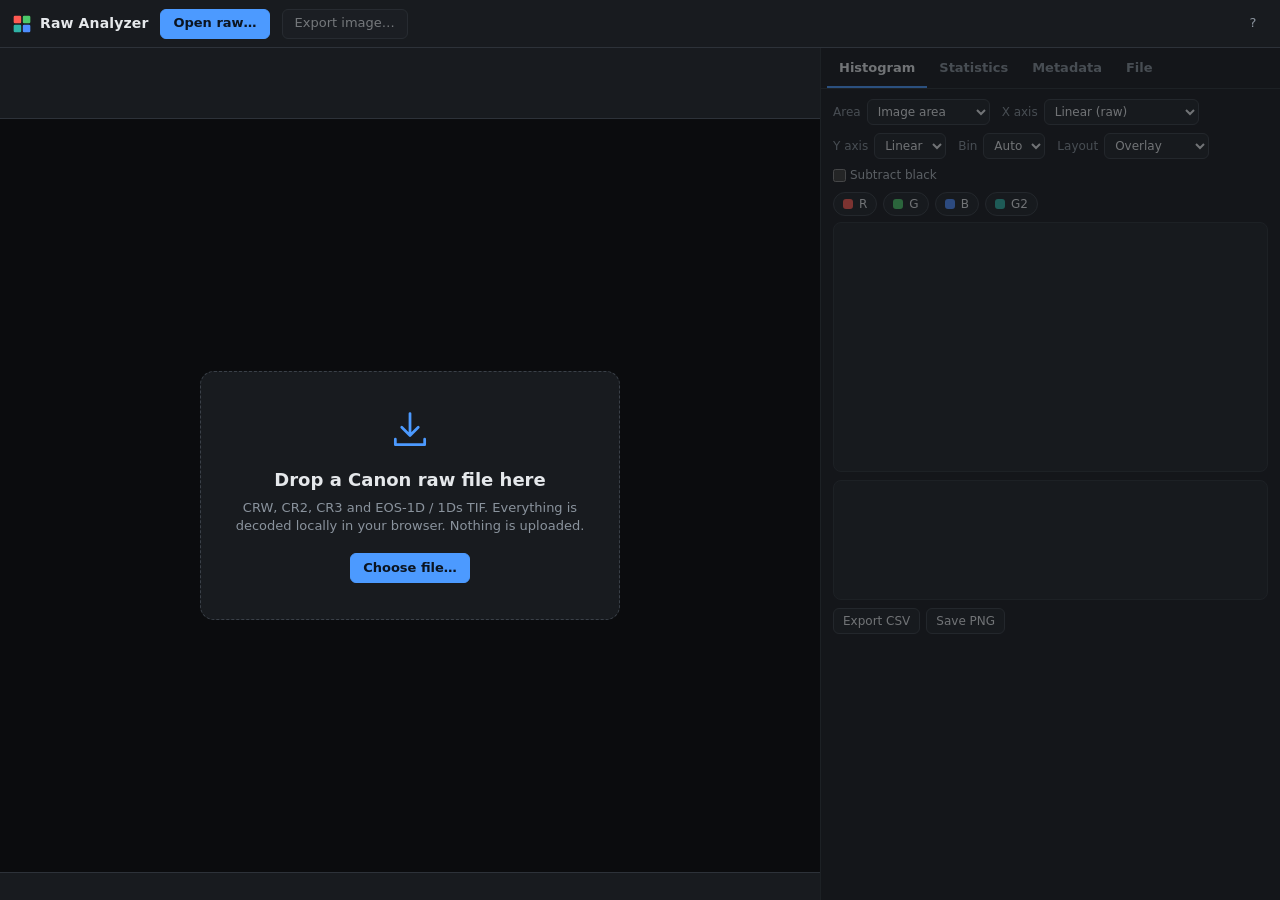
==== index.html @ d91c934d "Add hot, stuck and dead pixel detection A pixel is flagged when its 8 nearest same-colour neighbours" ====
<!doctype html>
<html lang="en">
<head>
  <meta charset="utf-8">
  <meta name="viewport" content="width=device-width, initial-scale=1">
  <title>Raw Analyzer</title>
  <meta name="description" content="Inspect Canon raw files: per-channel raw histograms, statistics, clipping and metadata. Runs locally in the browser.">
  <link rel="stylesheet" href="css/app.css">
</head>
<body>
  <header class="topbar">
    <div class="brand">
      <svg viewBox="0 0 24 24" aria-hidden="true"><rect x="2" y="2" width="9" height="9" rx="1.5" fill="#ff5a52"/><rect x="13" y="2" width="9" height="9" rx="1.5" fill="#4cc96a"/><rect x="2" y="13" width="9" height="9" rx="1.5" fill="#2fb3a6"/><rect x="13" y="13" width="9" height="9" rx="1.5" fill="#4d8dff"/></svg>
      <span>Raw Analyzer</span>
    </div>
    <button id="btnOpen" class="btn primary" title="Open a raw file (Ctrl+O)">Open raw&hellip;</button>
    <input id="fileInput" type="file" accept=".crw,.cr2,.cr3,.tif,.tiff,.CRW,.CR2,.CR3,.TIF" hidden>
    <button id="btnExport" class="btn" title="Save a developed image: JPEG, PNG or 16-bit TIFF (Ctrl+E)" disabled>Export image&hellip;</button>
    <div id="fileTitle" class="file-title"></div>
    <div class="spacer"></div>
    <div id="progress" class="progress" hidden><div class="bar"></div><span class="label"></span></div>
    <button id="btnHelp" class="btn ghost" title="Keyboard and mouse help">?</button>
  </header>

  <main id="app" class="app empty">
    <!-- ======================== viewer ======================== -->
    <section class="viewer-col">
      <div class="toolbar" id="viewerToolbar">
        <div class="group" role="group" aria-label="Tool">
          <button class="tool active" data-tool="pan" title="Pan and zoom (drag, wheel)">Pan</button>
          <button class="tool" data-tool="select" title="Select an area for the histogram (or Shift+drag)">Select</button>
          <button class="tool" data-tool="wb" title="Click a neutral area to set white balance">WB pick</button>
        </div>
        <label class="ctl">View
          <select id="viewMode">
            <option value="rgb">RGB render</option>
            <option value="cfa">Raw CFA mosaic</option>
            <option value="R">Channel R</option>
            <option value="G">Channel G</option>
            <option value="B">Channel B</option>
            <option value="G2">Channel G2</option>
          </select>
        </label>
        <label class="ctl" title="Demosaicing used for the RGB view from 100% zoom, for the visible area only. Below 100% the quick view renders each 2x2 CFA block as one pixel, which already shows all the detail the screen can.">Detail &ge;100%
          <select id="demosaic">
            <option value="ahd" selected>AHD</option>
            <option value="ppg">PPG</option>
            <option value="bilinear">Bilinear</option>
            <option value="quick">Off (2&times;2 blocks)</option>
          </select>
        </label>
        <label class="ctl">WB
          <select id="wbMode">
            <option value="asshot">As shot</option>
            <option value="auto">Auto (gray world)</option>
            <option value="none">None (UniWB)</option>
            <option value="custom" disabled>Picked</option>
          </select>
        </label>
        <label class="ctl" title="Preview exposure only, the analysis always uses raw values">Exp
          <input id="exposure" type="range" min="-4" max="6" step="0.1" value="0">
          <output id="exposureOut">0.0</output>
        </label>
        <button id="btnAutoExp" class="btn small" title="Auto exposure for the preview">Auto</button>
        <div class="group toggles">
          <label class="chk" title="Mark pixels where any channel reaches the saturation level"><input type="checkbox" id="showClip" checked> Clipped</label>
          <label class="chk" title="Mark dark areas where the weakest colour channel is within the chosen number of read-noise sigmas of black (that channel decides how much colour noise a shadow lift brings out)"><input type="checkbox" id="showUnder"> Shadows</label>
          <select id="underK" class="mini" title="Shadow overlay threshold">
            <option value="1">&lt; 1&sigma; (noise floor)</option>
            <option value="2">&lt; 2&sigma;</option>
            <option value="4">&lt; 4&sigma;</option>
            <option value="10">&lt; 10&sigma;</option>
            <option value="0">&le; black</option>
          </select>
          <label class="chk" title="Show the masked (optical black) border of the sensor"><input type="checkbox" id="showMasked"> Masked area</label>
        </div>
        <div class="spacer"></div>
        <div class="group">
          <button class="btn small" id="zoomOut" title="Zoom out (-)">&minus;</button>
          <button class="btn small" id="zoomLabel" title="Toggle fit / 100% (0)">Fit</button>
          <button class="btn small" id="zoomIn" title="Zoom in (+)">+</button>
        </div>
      </div>
      <div class="viewport" id="viewport">
        <canvas id="view"></canvas>
        <div class="drop-hint" id="dropHint">
          <div class="drop-card">
            <svg viewBox="0 0 48 48" aria-hidden="true"><path d="M24 6v24m0 0-9-9m9 9 9-9M8 34v6h32v-6" fill="none" stroke="currentColor" stroke-width="3" stroke-linecap="round" stroke-linejoin="round"/></svg>
            <h2>Drop a Canon raw file here</h2>
            <p>CRW, CR2, CR3 and EOS-1D / 1Ds TIF. Everything is decoded locally in your browser. Nothing is uploaded.</p>
            <button class="btn primary" id="btnOpen2">Choose file&hellip;</button>
          </div>
        </div>
        <div class="error-box" id="errorBox" hidden></div>
      </div>
      <div class="statusbar" id="statusbar">
        <span id="stPos">&nbsp;</span>
        <span id="stVals"></span>
        <span class="spacer"></span>
        <span id="stDemosaic" class="muted"></span>
        <span id="stSel"></span>
      </div>
    </section>

    <!-- ======================== side panel ======================== -->
    <aside class="side">
      <nav class="tabs" role="tablist">
        <button class="tab active" data-tab="hist" role="tab">Histogram</button>
        <button class="tab" data-tab="stats" role="tab">Statistics</button>
        <button class="tab" data-tab="meta" role="tab">Metadata</button>
        <button class="tab" data-tab="info" role="tab">File</button>
      </nav>

      <div class="tabpane active" id="tab-hist">
        <div class="controls">
          <label class="ctl">Area
            <select id="histArea">
              <option value="active">Image area</option>
              <option value="full">Full sensor</option>
              <option value="masked">Masked border</option>
              <option value="selection" disabled>Selection</option>
            </select>
          </label>
          <label class="ctl">X axis
            <select id="histX">
              <option value="linear">Linear (raw)</option>
              <option value="ev">EV below saturation</option>
            </select>
          </label>
          <label class="ctl">Y axis
            <select id="histY">
              <option value="linear">Linear</option>
              <option value="log">Log</option>
            </select>
          </label>
          <label class="ctl">Bin
            <select id="histBin">
              <option value="auto">Auto</option>
              <option value="1">1</option>
              <option value="2">2</option>
              <option value="4">4</option>
              <option value="8">8</option>
              <option value="16">16</option>
              <option value="32">32</option>
            </select>
          </label>
          <label class="ctl">Layout
            <select id="histLayout">
              <option value="overlay">Overlay</option>
              <option value="stacked">Per channel</option>
            </select>
          </label>
          <label class="chk"><input type="checkbox" id="histSubBlack"> Subtract black</label>
        </div>
        <div class="legend" id="histLegend"></div>
        <div class="chart-wrap" id="chartWrap">
          <canvas id="histCanvas"></canvas>
          <div class="tooltip" id="histTip" hidden></div>
        </div>
        <div class="chart-wrap small" id="chartWrapAll">
          <canvas id="histCanvasAll"></canvas>
        </div>
        <div class="chart-actions">
          <button class="btn small" id="btnHistCsv">Export CSV</button>
          <button class="btn small" id="btnHistPng">Save PNG</button>
          <span class="muted" id="histNote"></span>
        </div>
        <div class="table-wrap">
          <table class="data" id="quickStats"></table>
        </div>
      </div>

      <div class="tabpane" id="tab-stats">
        <h3>Channel statistics <span class="muted" id="statsArea"></span></h3>
        <div class="table-wrap"><table class="data" id="fullStats"></table></div>
        <h3>Exposure</h3>
        <div id="exposureNotes" class="notes"></div>
        <h3>Shadows and noise floor <span class="muted" id="noiseSource"></span></h3>
        <div class="table-wrap"><table class="data" id="shadowStats"></table></div>
        <div id="shadowNotes" class="notes"></div>
        <h3>Pattern noise <span class="muted">(banding, from the masked border)</span></h3>
        <div class="table-wrap"><table class="data" id="patternStats"></table></div>
        <div id="patternNotes" class="notes"></div>
        <h3>Hot, stuck and dead pixels <span class="muted" id="defectSource"></span></h3>
        <div class="table-wrap"><table class="data" id="defectStats"></table></div>
        <div class="row-actions">
          <label class="chk"><input type="checkbox" id="showDefects"> Mark on the image</label>
          <button class="btn small" id="btnDefectsCsv">Export CSV</button>
        </div>
        <div class="table-wrap"><table class="data click" id="defectList"></table></div>
        <div id="defectNotes" class="notes"></div>
        <h3>Sensor estimate <span class="muted">(photon transfer, from this image)</span></h3>
        <div class="kv" id="ptcKv"><div class="muted">Computing&hellip;</div></div>
        <div class="chart-wrap ptc" id="ptcWrap">
          <canvas id="ptcCanvas"></canvas>
          <div class="tooltip" id="ptcTip" hidden></div>
        </div>
        <div class="table-wrap"><table class="data" id="pushTable"></table></div>
        <div id="ptcNotes" class="notes"></div>
        <h3>Levels <span class="muted">(used for EV scale, clipping and preview)</span></h3>
        <table class="data levels" id="levelsTable"></table>
        <div class="row-actions">
          <button class="btn small" id="btnLevelsReset">Reset to file values</button>
          <button class="btn small" id="btnBlackFromMasked">Black from masked area</button>
          <button class="btn small" id="btnWhiteFromMax">White from data max</button>
        </div>
        <h3>Optical black (masked pixels)</h3>
        <div class="table-wrap"><table class="data" id="maskedStats"></table></div>
        <button class="btn small" id="btnStatsCsv">Export statistics CSV</button>
      </div>

      <div class="tabpane" id="tab-meta">
        <div class="kv" id="summary"></div>
        <input type="search" id="metaFilter" placeholder="Filter tags&hellip;" class="search">
        <div id="metaGroups"></div>
      </div>

      <div class="tabpane" id="tab-info">
        <div class="kv" id="rawInfo"></div>
        <h3>Embedded images</h3>
        <div class="thumbs" id="thumbs"></div>
      </div>
    </aside>
  </main>

  <div class="overlay" id="dropOverlay" hidden><div>Drop to open</div></div>

  <dialog id="exportDialog" class="export">
    <form method="dialog" id="exportForm">
      <h2>Export image</h2>
      <div class="form-grid">
        <label for="exFormat">Format</label>
        <select id="exFormat">
          <option value="jpeg">JPEG (8 bit)</option>
          <option value="png8">PNG 8 bit</option>
          <option value="png16">PNG 16 bit</option>
          <option value="tiff16" selected>TIFF 16 bit (deflate)</option>
        </select>
        <label for="exQuality" id="exQualityLabel">Quality</label>
        <span class="inline" id="exQualityRow"><input type="range" id="exQuality" min="50" max="100" value="92"><output id="exQualityOut">92</output></span>
        <label for="exSpace">Colour space</label>
        <select id="exSpace">
          <option value="srgb">sRGB</option>
          <option value="adobe">Adobe RGB (1998)</option>
        </select>
        <label for="exAlgo">Demosaic</label>
        <select id="exAlgo">
          <option value="ahd">AHD</option>
          <option value="ppg">PPG</option>
          <option value="bilinear">Bilinear</option>
        </select>
        <label for="exArea">Area</label>
        <select id="exArea">
          <option value="active">Image area</option>
          <option value="selection" disabled>Selection</option>
        </select>
        <span></span>
        <label class="chk" id="exRotateRow"><input type="checkbox" id="exRotate" checked> Rotate as shot</label>
      </div>
      <p class="muted" id="exNote"></p>
      <div class="progress wide" id="exProgress" hidden><div class="bar"></div><span class="label"></span></div>
      <div class="row-actions end">
        <button type="button" class="btn" id="exCancel">Cancel</button>
        <button type="button" class="btn primary" id="exGo">Export</button>
      </div>
    </form>
  </dialog>

  <dialog id="helpDialog">
    <h2>Raw Analyzer</h2>
    <ul>
      <li><b>Open</b>: button, Ctrl+O, or drag a file onto the window.</li>
      <li><b>Zoom</b>: mouse wheel at the cursor, + / - keys, 0 toggles fit and 100%, double click fits.</li>
      <li><b>Pan</b>: drag with the Pan tool, or hold Space and drag with any tool.</li>
      <li><b>Select</b>: drag with the Select tool, or Shift+drag. The histogram switches to the selection. Esc clears it.</li>
      <li><b>WB pick</b>: click a neutral (grey or white) area to set the preview white balance.</li>
      <li><b>Clipped</b> marks 2x2 blocks where any channel reaches saturation (magenta). <b>Shadows</b> marks blocks whose
        weakest colour channel is below the chosen number of read-noise sigmas (blue). Red and blue usually sit
        a stop or more below green, so they reach the noise floor first. Read noise comes from the masked sensor border,
        or is estimated from the darkest image areas.</li>
      <li>All statistics are computed on the undemosaiced raw values. The quick preview shows each 2x2 CFA block as
        one pixel. From 100% zoom the visible area is demosaiced with the algorithm chosen under <b>Detail &ge;100%</b>
        (AHD by default; PPG and bilinear are faster), computed on several CPU threads.</li>
      <li><b>Export image</b> saves the image with the current white balance and exposure as JPEG, PNG or 16-bit
        TIFF, in sRGB or Adobe RGB with an embedded ICC profile.</li>
      <li>Supported: Canon CRW (CIFF), CR2, CR3 (lossless and C-RAW), EOS-1D / 1Ds TIF.</li>
    </ul>
    <p class="muted">Decoders ported from dcraw and LibRaw (LGPL 2.1 / CDDL 1.0).</p>
    <form method="dialog"><button class="btn primary">Close</button></form>
  </dialog>

  <script src="js/raw/core.js"></script>
  <script src="js/raw/ljpeg.js"></script>
  <script src="js/raw/crw.js"></script>
  <script src="js/raw/crx.js"></script>
  <script src="js/raw/cr3.js"></script>
  <script src="js/raw/meta.js"></script>
  <script src="js/raw/canon-color.js"></script>
  <script src="js/raw/canon-lenses.js"></script>
  <script src="js/raw/canon-geometry.js"></script>
  <script src="js/raw/decode.js"></script>
  <script src="js/raw/demosaic.js"></script>
  <script src="js/app/decoder-host.js"></script>
  <script src="js/app/demosaic-host.js"></script>
  <script src="js/app/export.js"></script>
  <script src="js/app/analysis.js"></script>
  <script src="js/app/histogram.js"></script>
  <script src="js/app/viewer.js"></script>
  <script src="js/app/main.js"></script>
</body>
</html>
---- css/app.css ----
:root {
  --bg: #111316;
  --panel: #181b1f;
  --panel-2: #1f2328;
  --panel-3: #262b31;
  --border: #2d3239;
  --border-strong: #3a4048;
  --text: #e5e8eb;
  --text-2: #b4bbc3;
  --muted: #8a939d;
  --faint: #5f6770;
  --accent: #4c9aff;
  --accent-ink: #0b1420;
  --danger: #ff6b6b;
  --warn: #f2b84b;
  --ch-r: #ff5a52;
  --ch-g: #4cc96a;
  --ch-b: #4d8dff;
  --ch-g2: #2fb3a6;
  --ch-all: #c4cad2;
  --clip: #ff2bd6;
  --under: #2b6bff;
  --chart-grid: #2a2f36;
  --chart-axis: #4a515a;
  --mono: ui-monospace, "Cascadia Mono", "SFMono-Regular", Consolas, monospace;
  --sans: system-ui, -apple-system, "Segoe UI", Roboto, sans-serif;
  color-scheme: dark;
}

* { box-sizing: border-box; }
[hidden] { display: none !important; }
html, body { height: 100%; margin: 0; }
body {
  background: var(--bg);
  color: var(--text);
  font: 13px/1.4 var(--sans);
  overflow: hidden;
}
button, select, input { font: inherit; color: inherit; }
h2, h3 { margin: 0; font-weight: 600; }
h3 { font-size: 12px; text-transform: uppercase; letter-spacing: .06em; color: var(--text-2); margin: 18px 0 8px; }
h3 .muted { text-transform: none; letter-spacing: 0; font-weight: 400; }
.muted { color: var(--muted); }
.spacer { flex: 1; }

/* ---------------------------------------------------------- top bar */
.topbar {
  height: 48px;
  display: flex; align-items: center; gap: 12px;
  padding: 0 12px;
  background: var(--panel);
  border-bottom: 1px solid var(--border);
}
.brand { display: flex; align-items: center; gap: 8px; font-weight: 650; font-size: 14px; letter-spacing: .01em; }
.brand svg { width: 20px; height: 20px; }
.file-title { display: flex; align-items: center; gap: 8px; min-width: 0; color: var(--text-2); }
.file-title .name { color: var(--text); font-weight: 600; white-space: nowrap; overflow: hidden; text-overflow: ellipsis; max-width: 32vw; }
.badge {
  font-size: 11px; padding: 1px 7px; border-radius: 10px;
  background: var(--panel-3); color: var(--text-2); border: 1px solid var(--border-strong); white-space: nowrap;
}
.badge.fmt { color: var(--accent); border-color: #2c4a72; background: #142236; }

.btn {
  height: 30px; padding: 0 12px; border-radius: 6px;
  border: 1px solid var(--border-strong); background: var(--panel-2);
  cursor: pointer; white-space: nowrap;
}
.btn:hover { background: var(--panel-3); }
.btn:disabled { opacity: .45; cursor: default; }
.btn:disabled:hover { background: var(--panel-2); }
.btn:focus-visible, .tool:focus-visible, select:focus-visible, input:focus-visible { outline: 2px solid var(--accent); outline-offset: 1px; }
.btn.primary { background: var(--accent); border-color: var(--accent); color: var(--accent-ink); font-weight: 600; }
.btn.primary:hover { filter: brightness(1.08); }
.btn.ghost { background: transparent; border-color: transparent; color: var(--muted); width: 30px; padding: 0; }
.btn.small { height: 26px; padding: 0 9px; font-size: 12px; }

.progress { display: flex; align-items: center; gap: 8px; color: var(--muted); font-size: 12px; }
.progress .bar { width: 160px; height: 6px; border-radius: 3px; background: var(--panel-3); overflow: hidden; position: relative; }
.progress .bar::after { content: ""; position: absolute; inset: 0; width: var(--p, 0%); background: var(--accent); transition: width .1s; }

/* ---------------------------------------------------------- layout */
.app {
  height: calc(100% - 48px);
  display: grid;
  grid-template-columns: minmax(0, 1fr) 460px;
}
.viewer-col { display: flex; flex-direction: column; min-width: 0; min-height: 0; }
.side { background: var(--panel); border-left: 1px solid var(--border); display: flex; flex-direction: column; min-height: 0; }

.toolbar {
  display: flex; align-items: center; flex-wrap: wrap; gap: 6px 12px;
  padding: 6px 10px; background: var(--panel); border-bottom: 1px solid var(--border);
}
.group { display: flex; align-items: center; gap: 4px; }
.tool {
  height: 26px; padding: 0 10px; border-radius: 6px; font-size: 12px;
  background: transparent; border: 1px solid var(--border-strong); cursor: pointer; color: var(--text-2);
}
.tool.active { background: var(--panel-3); color: var(--text); border-color: var(--accent); }
.ctl { display: flex; align-items: center; gap: 6px; color: var(--muted); font-size: 12px; }
.ctl select, .ctl input[type=number] {
  height: 26px; background: var(--panel-2); border: 1px solid var(--border-strong); border-radius: 6px;
  padding: 0 6px; color: var(--text); font-size: 12px;
}
.ctl input[type=range] { width: 110px; accent-color: var(--accent); }
.ctl output { font-family: var(--mono); color: var(--text-2); width: 34px; font-size: 12px; }
.chk { display: flex; align-items: center; gap: 4px; color: var(--text-2); font-size: 12px; cursor: pointer; user-select: none; }
.chk input { accent-color: var(--accent); margin: 0; }
.toggles { gap: 12px; }
select.mini { height: 24px; background: var(--panel-2); border: 1px solid var(--border-strong); border-radius: 6px; font-size: 11px; color: var(--text-2); padding: 0 4px; margin-left: -6px; }

.viewport { position: relative; flex: 1; min-height: 0; background: #0b0c0e; overflow: hidden; }
.viewport canvas { position: absolute; inset: 0; width: 100%; height: 100%; display: block; image-rendering: pixelated; }
.viewport.tool-pan canvas { cursor: grab; }
.viewport.dragging canvas { cursor: grabbing; }
.viewport.tool-select canvas { cursor: crosshair; }
.viewport.tool-wb canvas { cursor: copy; }

.statusbar {
  height: 28px; display: flex; align-items: center; gap: 16px; padding: 0 10px;
  background: var(--panel); border-top: 1px solid var(--border);
  font-family: var(--mono); font-size: 12px; color: var(--text-2); white-space: nowrap; overflow: hidden;
}
.statusbar .v-r { color: var(--ch-r); } .statusbar .v-g { color: var(--ch-g); }
.statusbar .v-b { color: var(--ch-b); } .statusbar .v-g2 { color: var(--ch-g2); }
.statusbar .clip { color: var(--clip); }

/* empty state */
.drop-hint { position: absolute; inset: 0; display: none; align-items: center; justify-content: center; padding: 24px; }
.app.empty .drop-hint { display: flex; }
.app.empty .toolbar > *:not(.spacer), .app.empty .statusbar > * { visibility: hidden; }
.app.empty .side { opacity: .45; pointer-events: none; }
.drop-card {
  max-width: 420px; text-align: center; padding: 36px 32px; border-radius: 14px;
  border: 1.5px dashed var(--border-strong); background: var(--panel);
}
.drop-card svg { width: 44px; height: 44px; color: var(--accent); }
.drop-card h2 { font-size: 18px; margin: 10px 0 6px; }
.drop-card p { color: var(--muted); margin: 0 0 18px; }
.error-box {
  position: absolute; left: 50%; top: 24px; transform: translateX(-50%); max-width: 80%;
  background: #2a1517; border: 1px solid #6b2b2f; color: #ffc9c9; padding: 10px 14px; border-radius: 8px;
}
.overlay {
  position: fixed; inset: 0; z-index: 50; display: flex; align-items: center; justify-content: center;
  background: rgba(10, 14, 20, .75); border: 3px dashed var(--accent); font-size: 22px; font-weight: 600;
}

/* ---------------------------------------------------------- side tabs */
.tabs { display: flex; border-bottom: 1px solid var(--border); padding: 0 6px; }
.tab {
  background: none; border: 0; border-bottom: 2px solid transparent; padding: 11px 12px 9px;
  color: var(--muted); cursor: pointer; font-weight: 550;
}
.tab:hover { color: var(--text-2); }
.tab.active { color: var(--text); border-bottom-color: var(--accent); }
.tabpane { display: none; overflow: auto; padding: 10px 12px 24px; flex: 1; min-height: 0; }
.tabpane.active { display: block; }
.controls { display: flex; flex-wrap: wrap; gap: 8px 12px; align-items: center; margin-bottom: 8px; }

.legend { display: flex; flex-wrap: wrap; gap: 6px; margin: 4px 0 6px; }
.legend button {
  display: flex; align-items: center; gap: 6px; height: 24px; padding: 0 9px; border-radius: 12px;
  border: 1px solid var(--border-strong); background: var(--panel-2); cursor: pointer; font-size: 12px; color: var(--text);
}
.legend button .sw { width: 10px; height: 10px; border-radius: 3px; }
.legend button.off { color: var(--faint); background: transparent; }
.legend button.off .sw { opacity: .25; }

.chart-wrap { position: relative; height: 250px; border: 1px solid var(--border); border-radius: 8px; background: var(--panel-2); }
.chart-wrap.stacked { height: 380px; }
.chart-wrap.small { height: 120px; margin-top: 8px; }
.chart-wrap.ptc { height: 210px; margin: 8px 0; }
table.data td.good { color: var(--ch-g); }
.chart-wrap canvas { width: 100%; height: 100%; display: block; }
.tooltip {
  position: absolute; pointer-events: none; z-index: 5; min-width: 150px;
  background: #0d0f12f0; border: 1px solid var(--border-strong); border-radius: 6px; padding: 7px 9px;
  font-size: 12px; box-shadow: 0 6px 18px rgba(0,0,0,.4);
}
.tooltip .t-head { color: var(--text-2); margin-bottom: 4px; font-family: var(--mono); }
.tooltip .t-row { display: flex; align-items: center; gap: 6px; font-family: var(--mono); }
.tooltip .t-row .sw { width: 8px; height: 8px; border-radius: 2px; }
.tooltip .t-row .v { margin-left: auto; padding-left: 12px; }
.chart-actions { display: flex; align-items: center; gap: 6px; margin: 8px 0 4px; }
.chart-actions .muted { font-size: 11px; margin-left: auto; text-align: right; }

/* tables */
.table-wrap { overflow-x: auto; margin-top: 6px; }
table.data { width: 100%; border-collapse: collapse; font-size: 12px; }
table.data th, table.data td { padding: 4px 5px; text-align: right; border-bottom: 1px solid var(--border); white-space: nowrap; }
table.data th { color: var(--muted); font-weight: 500; position: sticky; top: 0; background: var(--panel); }
table.data td { font-family: var(--mono); }
table.data th:first-child, table.data td:first-child { text-align: left; font-family: var(--sans); }
#fullStats th, #fullStats td { padding: 4px 3px; }
#fullStats td:first-child { padding-left: 0; }
table.data td.ch { font-weight: 600; }
table.data td.ch .sw { display: inline-block; width: 9px; height: 9px; border-radius: 2px; margin-right: 6px; vertical-align: -1px; }
table.data td.warn { color: var(--warn); }
table.data td.bad { color: var(--danger); }
table.data.click tbody tr { cursor: pointer; }
table.data.click tbody tr:hover td { background: var(--panel-3); }
table.levels input { width: 76px; height: 24px; text-align: right; background: var(--panel-2); border: 1px solid var(--border-strong); border-radius: 5px; color: var(--text); font-family: var(--mono); font-size: 12px; padding: 0 5px; }
.row-actions { display: flex; flex-wrap: wrap; gap: 6px; margin: 8px 0; }

.notes { font-size: 12px; color: var(--text-2); }
.notes p { margin: 4px 0; }
.notes b { color: var(--text); font-weight: 600; }

/* metadata */
.kv { display: grid; grid-template-columns: max-content 1fr; gap: 3px 14px; font-size: 12px; margin-bottom: 10px; }
.kv .k { color: var(--muted); }
.kv .v { color: var(--text); word-break: break-word; }
.search {
  width: 100%; height: 30px; background: var(--panel-2); border: 1px solid var(--border-strong); border-radius: 6px;
  padding: 0 10px; margin: 6px 0 8px;
}
details.group-meta { border: 1px solid var(--border); border-radius: 8px; margin-bottom: 8px; background: var(--panel-2); }
details.group-meta summary { cursor: pointer; padding: 7px 10px; font-weight: 600; font-size: 12px; list-style: none; display: flex; gap: 8px; }
details.group-meta summary::before { content: "\25B8"; color: var(--muted); transition: transform .15s; }
details.group-meta[open] summary::before { transform: rotate(90deg); }
details.group-meta summary .muted { font-weight: 400; }
details.group-meta table td, details.group-meta table th { text-align: left; }
details.group-meta table td { font-family: var(--mono); white-space: normal; word-break: break-word; }
details.group-meta table td:first-child { color: var(--faint); width: 54px; font-family: var(--mono); }
details.group-meta table td:nth-child(2) { color: var(--text-2); font-family: var(--sans); white-space: nowrap; }

.thumbs { display: grid; grid-template-columns: 1fr 1fr; gap: 10px; }
.thumb { border: 1px solid var(--border); border-radius: 8px; overflow: hidden; background: var(--panel-2); }
.thumb img, .thumb canvas { width: 100%; height: 110px; object-fit: contain; background: #0b0c0e; display: block; cursor: zoom-in; }
.thumb .cap { padding: 6px 8px; font-size: 11px; color: var(--text-2); display: flex; align-items: center; gap: 6px; }
.thumb .cap a { margin-left: auto; color: var(--accent); text-decoration: none; }

dialog {
  background: var(--panel); color: var(--text); border: 1px solid var(--border-strong); border-radius: 12px;
  max-width: 560px; padding: 20px 24px;
}
dialog::backdrop { background: rgba(0,0,0,.55); }
dialog ul { padding-left: 18px; color: var(--text-2); }
dialog li { margin: 5px 0; }
dialog.preview { max-width: 92vw; max-height: 92vh; padding: 8px; }
dialog.preview img { max-width: 88vw; max-height: 84vh; display: block; }
dialog.export { width: min(440px, 92vw); }
dialog.export h2 { margin: 0 0 14px; font-size: 16px; }
.form-grid { display: grid; grid-template-columns: max-content 1fr; gap: 8px 14px; align-items: center; font-size: 13px; }
.form-grid > label:not(.chk) { color: var(--muted); }
.form-grid select {
  height: 28px; background: var(--panel-2); border: 1px solid var(--border-strong); border-radius: 6px;
  padding: 0 6px; color: var(--text); font-size: 13px;
}
.form-grid .inline { display: flex; align-items: center; gap: 8px; }
.form-grid input[type=range] { flex: 1; accent-color: var(--accent); }
.form-grid output { font-family: var(--mono); color: var(--text-2); width: 30px; }
dialog.export .muted { font-size: 12px; line-height: 1.5; margin: 14px 0 0; }
.progress.wide { margin-top: 12px; }
.progress.wide .bar { flex: 1; }
.row-actions.end { justify-content: flex-end; margin: 16px 0 0; }

@media (max-width: 1100px) {
  body { overflow: auto; }
  .app { grid-template-columns: 1fr; height: auto; }
  .viewer-col { height: 70vh; }
  .side { border-left: 0; border-top: 1px solid var(--border); }
  .tabpane { overflow: visible; }
}
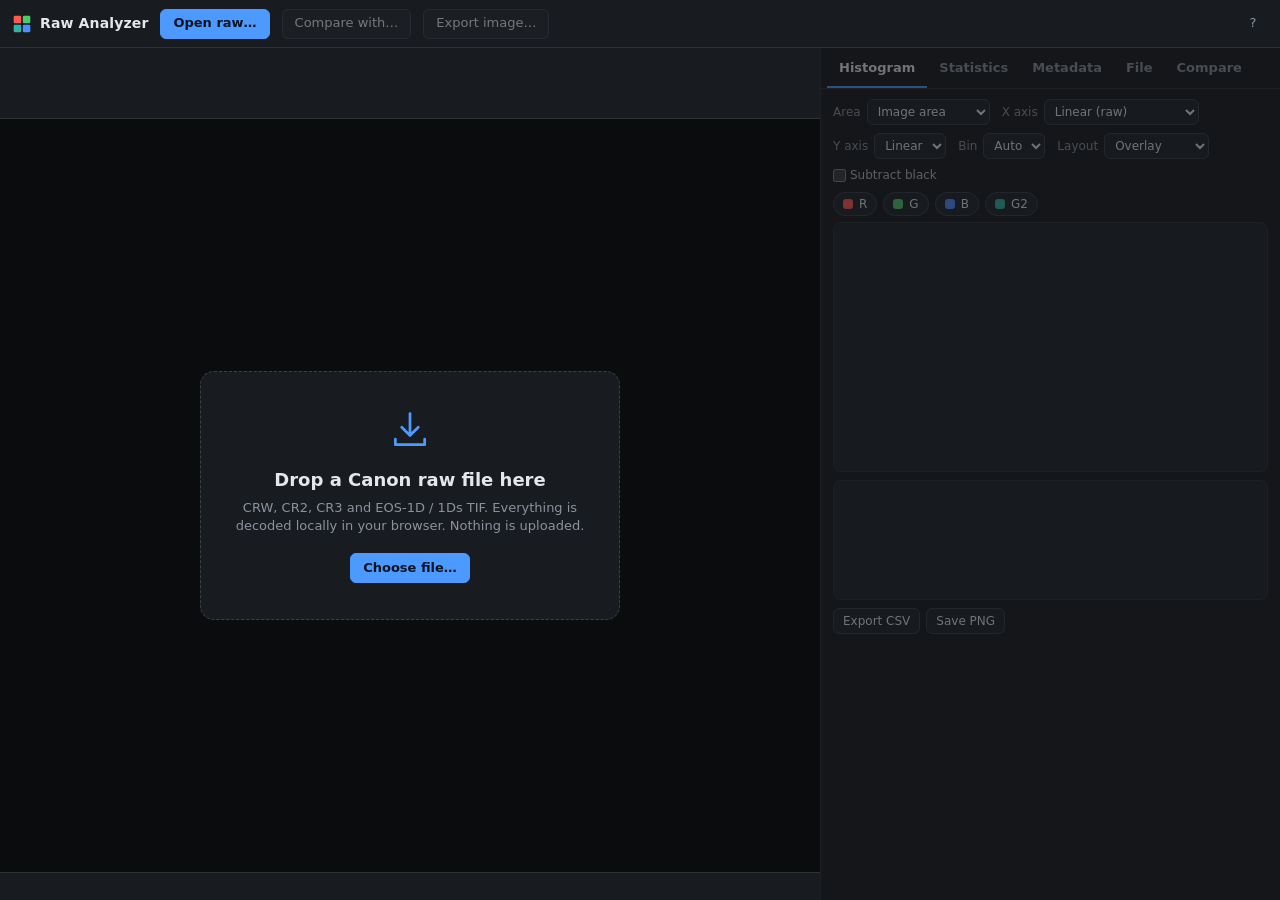
==== commit 708375de: "Add side-by-side comparison of two raw files "Compare with..." decodes a second file and the new Com" ====
--- a/index.html
+++ b/index.html
@@ -15,6 +15,8 @@
     </div>
     <button id="btnOpen" class="btn primary" title="Open a raw file (Ctrl+O)">Open raw&hellip;</button>
     <input id="fileInput" type="file" accept=".crw,.cr2,.cr3,.tif,.tiff,.CRW,.CR2,.CR3,.TIF" hidden>
+    <button id="btnCompare" class="btn" title="Open a second raw file to compare with this one" disabled>Compare with&hellip;</button>
+    <input id="fileInputB" type="file" accept=".crw,.cr2,.cr3,.tif,.tiff,.CRW,.CR2,.CR3,.TIF" hidden>
     <button id="btnExport" class="btn" title="Save a developed image: JPEG, PNG or 16-bit TIFF (Ctrl+E)" disabled>Export image&hellip;</button>
     <div id="fileTitle" class="file-title"></div>
     <div class="spacer"></div>
@@ -109,6 +111,7 @@
         <button class="tab" data-tab="stats" role="tab">Statistics</button>
         <button class="tab" data-tab="meta" role="tab">Metadata</button>
         <button class="tab" data-tab="info" role="tab">File</button>
+        <button class="tab" data-tab="compare" role="tab">Compare</button>
       </nav>
 
       <div class="tabpane active" id="tab-hist">
@@ -213,6 +216,15 @@
         <div class="kv" id="summary"></div>
         <input type="search" id="metaFilter" placeholder="Filter tags&hellip;" class="search">
         <div id="metaGroups"></div>
+      </div>
+
+      <div class="tabpane" id="tab-compare">
+        <div class="row-actions">
+          <button class="btn small" id="btnCmpSwap" title="Show B in the viewer and compare it with A" disabled>Swap A and B</button>
+          <button class="btn small" id="btnCmpClose" disabled>Close comparison</button>
+        </div>
+        <div class="chart-wrap cmp" id="cmpWrap" hidden><canvas id="cmpCanvas"></canvas></div>
+        <div id="cmpBody"></div>
       </div>
 
       <div class="tabpane" id="tab-info">
--- a/css/app.css
+++ b/css/app.css
@@ -200,6 +200,9 @@
 table.data td.warn { color: var(--warn); }
 table.data td.bad { color: var(--danger); }
 table.data.click tbody tr { cursor: pointer; }
+table.data.cmp td { white-space: normal; overflow-wrap: anywhere; }
+table.data.cmp tr.sec td { color: var(--muted); font-weight: 600; padding-top: 12px; text-align: left; }
+.chart-wrap.cmp { height: 170px; margin: 8px 0; }
 table.data.click tbody tr:hover td { background: var(--panel-3); }
 table.levels input { width: 76px; height: 24px; text-align: right; background: var(--panel-2); border: 1px solid var(--border-strong); border-radius: 5px; color: var(--text); font-family: var(--mono); font-size: 12px; padding: 0 5px; }
 .row-actions { display: flex; flex-wrap: wrap; gap: 6px; margin: 8px 0; }
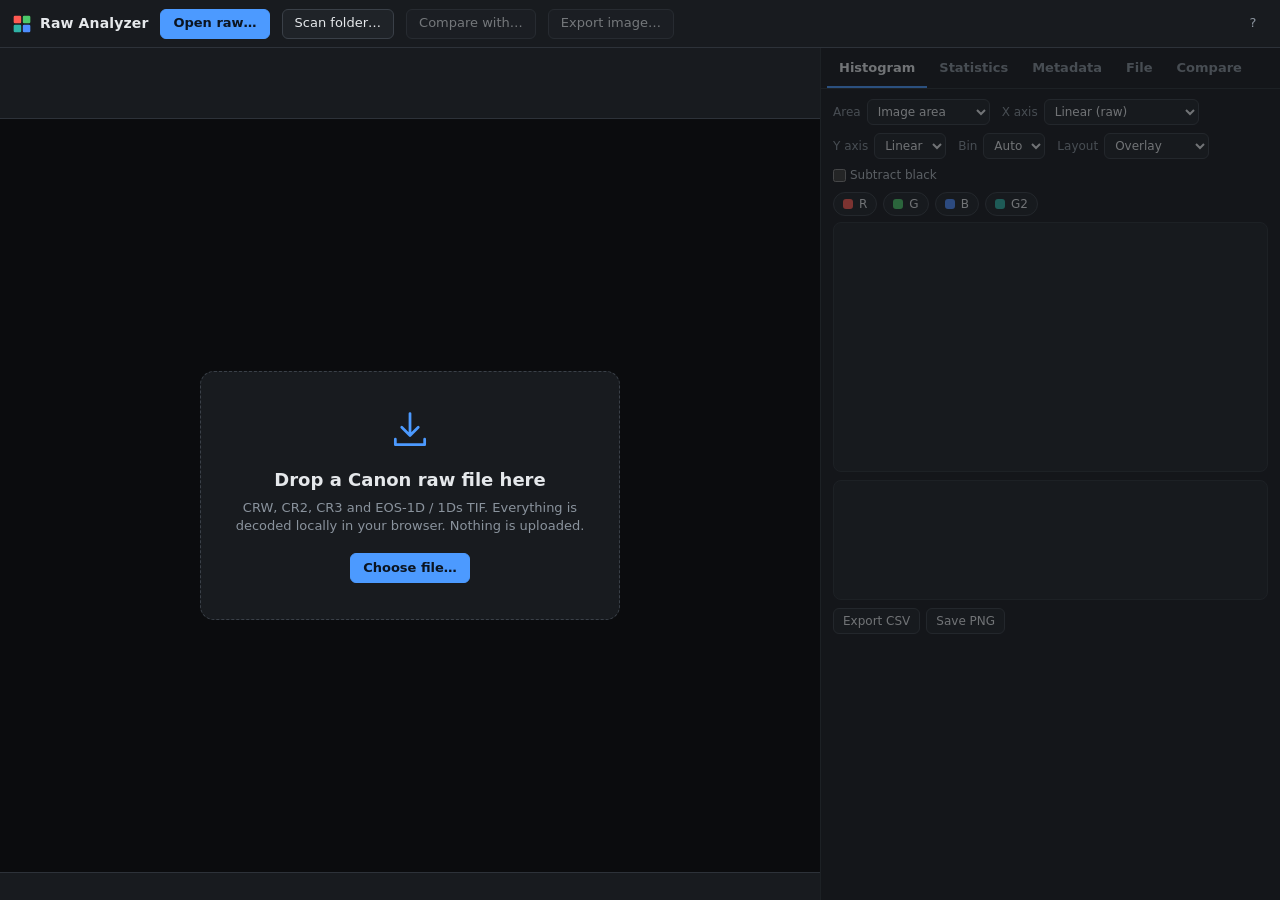
==== commit 0af12ac6: "Add folder scan "Scan folder..." picks a folder (input with webkitdirectory, which also works when t" ====
--- a/index.html
+++ b/index.html
@@ -15,6 +15,8 @@
     </div>
     <button id="btnOpen" class="btn primary" title="Open a raw file (Ctrl+O)">Open raw&hellip;</button>
     <input id="fileInput" type="file" accept=".crw,.cr2,.cr3,.tif,.tiff,.CRW,.CR2,.CR3,.TIF" hidden>
+    <button id="btnScan" class="btn" title="List every raw file in a folder: settings, lens, scene brightness, shutter count and exposure">Scan folder&hellip;</button>
+    <input id="folderInput" type="file" webkitdirectory multiple hidden>
     <button id="btnCompare" class="btn" title="Open a second raw file to compare with this one" disabled>Compare with&hellip;</button>
     <input id="fileInputB" type="file" accept=".crw,.cr2,.cr3,.tif,.tiff,.CRW,.CR2,.CR3,.TIF" hidden>
     <button id="btnExport" class="btn" title="Save a developed image: JPEG, PNG or 16-bit TIFF (Ctrl+E)" disabled>Export image&hellip;</button>
@@ -237,6 +239,20 @@
 
   <div class="overlay" id="dropOverlay" hidden><div>Drop to open</div></div>
 
+  <dialog id="scanDialog" class="scan">
+    <div class="scan-head">
+      <h2>Folder scan</h2>
+      <span class="muted" id="scanStatus"></span>
+      <span class="spacer"></span>
+      <input type="search" id="scanFilter" class="search" placeholder="Filter by file, camera, lens or date">
+      <button class="btn small" id="scanStop" hidden>Stop</button>
+      <button class="btn small" id="scanCsv">Export CSV</button>
+      <button class="btn small" id="scanClose">Close</button>
+    </div>
+    <p class="muted scan-note">Click a column to sort, a row to open the file. Exposure figures are for the image area, in EV below saturation.</p>
+    <div class="scan-table"><table class="data click" id="scanTable"></table></div>
+  </dialog>
+
   <dialog id="exportDialog" class="export">
     <form method="dialog" id="exportForm">
       <h2>Export image</h2>
@@ -315,6 +331,7 @@
   <script src="js/app/decoder-host.js"></script>
   <script src="js/app/demosaic-host.js"></script>
   <script src="js/app/export.js"></script>
+  <script src="js/app/scan.js"></script>
   <script src="js/app/analysis.js"></script>
   <script src="js/app/histogram.js"></script>
   <script src="js/app/viewer.js"></script>
--- a/css/app.css
+++ b/css/app.css
@@ -259,6 +259,18 @@
 .progress.wide { margin-top: 12px; }
 .progress.wide .bar { flex: 1; }
 .row-actions.end { justify-content: flex-end; margin: 16px 0 0; }
+dialog.scan { width: 96vw; max-width: 96vw; height: 90vh; padding: 14px 16px; }
+dialog.scan[open] { display: flex; flex-direction: column; }
+.scan-head { display: flex; align-items: center; gap: 10px; flex-wrap: wrap; }
+.scan-head h2 { margin: 0; font-size: 16px; }
+.scan-head .spacer { flex: 1; }
+.scan-head .search { width: 260px; margin: 0; }
+.scan-note { font-size: 12px; margin: 6px 0; }
+.scan-table { flex: 1; overflow: auto; border: 1px solid var(--border); border-radius: 8px; }
+.scan-table th { cursor: pointer; user-select: none; }
+.scan-table td:nth-child(-n+4) { text-align: left; font-family: var(--sans); }
+.scan-table th:nth-child(-n+4) { text-align: left; }
+.scan-table td:nth-child(4) { max-width: 240px; overflow: hidden; text-overflow: ellipsis; }
 
 @media (max-width: 1100px) {
   body { overflow: auto; }
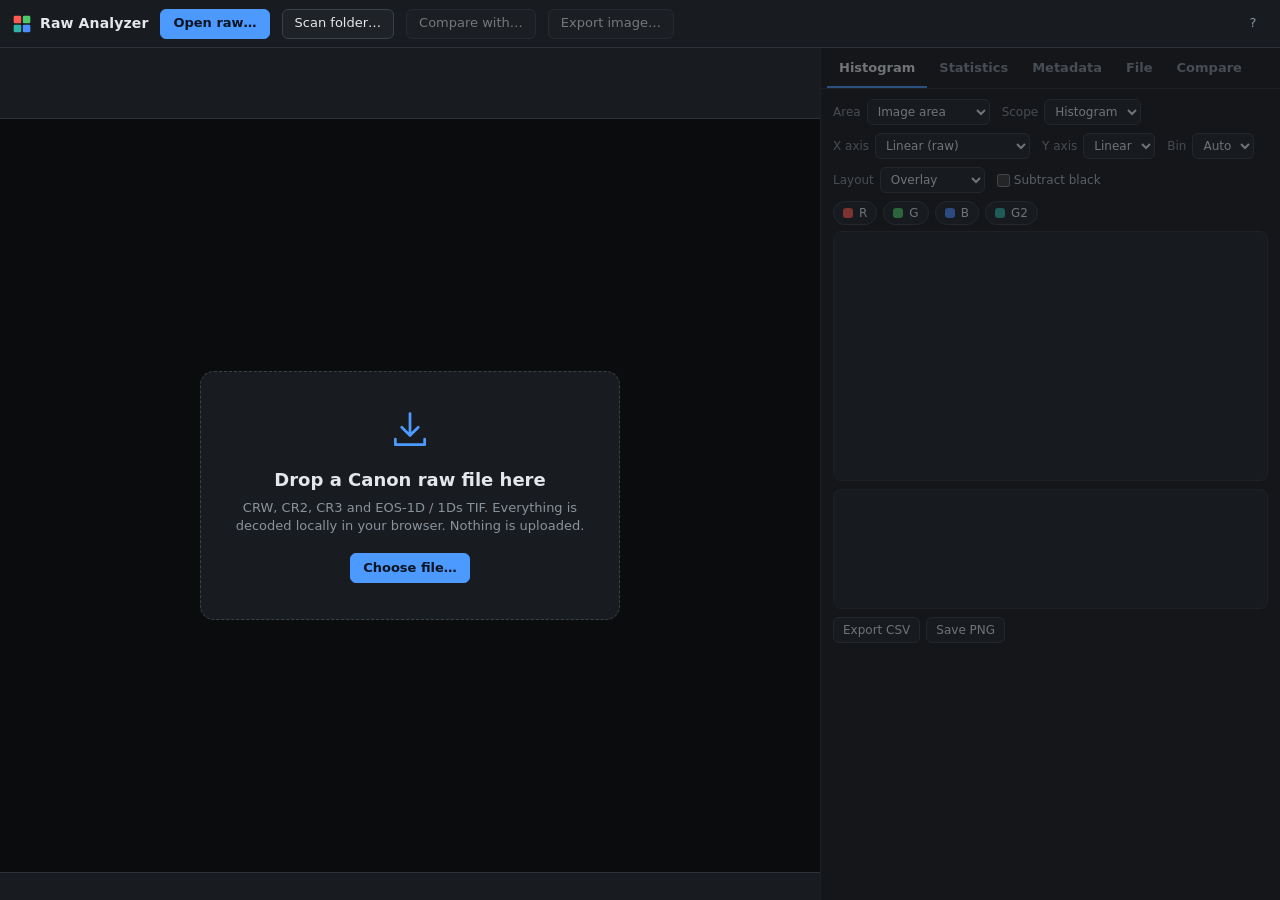
==== commit 1176d19f: "Add a waveform / parade scope to the histogram tab Scope: Waveform plots the raw data as in DaVinci " ====
--- a/index.html
+++ b/index.html
@@ -126,19 +126,25 @@
               <option value="selection" disabled>Selection</option>
             </select>
           </label>
-          <label class="ctl">X axis
+          <label class="ctl" title="Histogram, or a waveform / parade scope: image columns left to right, raw level bottom to top">Scope
+            <select id="histScope">
+              <option value="hist">Histogram</option>
+              <option value="wave">Waveform</option>
+            </select>
+          </label>
+          <label class="ctl"><span id="histXLabel">X axis</span>
             <select id="histX">
               <option value="linear">Linear (raw)</option>
               <option value="ev">EV below saturation</option>
             </select>
           </label>
-          <label class="ctl">Y axis
+          <label class="ctl" id="histYCtl">Y axis
             <select id="histY">
               <option value="linear">Linear</option>
               <option value="log">Log</option>
             </select>
           </label>
-          <label class="ctl">Bin
+          <label class="ctl" id="histBinCtl">Bin
             <select id="histBin">
               <option value="auto">Auto</option>
               <option value="1">1</option>
@@ -165,6 +171,10 @@
         <div class="chart-wrap small" id="chartWrapAll">
           <canvas id="histCanvasAll"></canvas>
         </div>
+        <div class="chart-wrap wave" id="waveWrap" hidden>
+          <canvas id="waveCanvas"></canvas>
+          <div class="tooltip" id="waveTip" hidden></div>
+        </div>
         <div class="chart-actions">
           <button class="btn small" id="btnHistCsv">Export CSV</button>
           <button class="btn small" id="btnHistPng">Save PNG</button>
@@ -183,7 +193,7 @@
         <h3>Shadows and noise floor <span class="muted" id="noiseSource"></span></h3>
         <div class="table-wrap"><table class="data" id="shadowStats"></table></div>
         <div id="shadowNotes" class="notes"></div>
-        <h3>Pattern noise <span class="muted">(banding, from the masked border)</span></h3>
+        <h3>Pattern noise <span class="muted" id="patternSource">(banding)</span></h3>
         <div class="table-wrap"><table class="data" id="patternStats"></table></div>
         <div id="patternNotes" class="notes"></div>
         <h3>Hot, stuck and dead pixels <span class="muted" id="defectSource"></span></h3>
@@ -263,6 +273,7 @@
           <option value="png8">PNG 8 bit</option>
           <option value="png16">PNG 16 bit</option>
           <option value="tiff16" selected>TIFF 16 bit (deflate)</option>
+          <option value="dng">DNG (raw data)</option>
         </select>
         <label for="exQuality" id="exQualityLabel">Quality</label>
         <span class="inline" id="exQualityRow"><input type="range" id="exQuality" min="50" max="100" value="92"><output id="exQualityOut">92</output></span>
@@ -310,7 +321,7 @@
         one pixel. From 100% zoom the visible area is demosaiced with the algorithm chosen under <b>Detail &ge;100%</b>
         (AHD by default; PPG and bilinear are faster), computed on several CPU threads.</li>
       <li><b>Export image</b> saves the image with the current white balance and exposure as JPEG, PNG or 16-bit
-        TIFF, in sRGB or Adobe RGB with an embedded ICC profile.</li>
+        TIFF, in sRGB or Adobe RGB with an embedded ICC profile, or the raw data as DNG for other raw converters.</li>
       <li>Supported: Canon CRW (CIFF), CR2, CR3 (lossless and C-RAW), EOS-1D / 1Ds TIF.</li>
     </ul>
     <p class="muted">Decoders ported from dcraw and LibRaw (LGPL 2.1 / CDDL 1.0).</p>
@@ -330,10 +341,13 @@
   <script src="js/raw/demosaic.js"></script>
   <script src="js/app/decoder-host.js"></script>
   <script src="js/app/demosaic-host.js"></script>
+  <script src="js/app/tiffwriter.js"></script>
+  <script src="js/app/dng.js"></script>
   <script src="js/app/export.js"></script>
   <script src="js/app/scan.js"></script>
   <script src="js/app/analysis.js"></script>
   <script src="js/app/histogram.js"></script>
+  <script src="js/app/waveform.js"></script>
   <script src="js/app/viewer.js"></script>
   <script src="js/app/main.js"></script>
 </body>
--- a/css/app.css
+++ b/css/app.css
@@ -171,6 +171,7 @@
 .chart-wrap { position: relative; height: 250px; border: 1px solid var(--border); border-radius: 8px; background: var(--panel-2); }
 .chart-wrap.stacked { height: 380px; }
 .chart-wrap.small { height: 120px; margin-top: 8px; }
+.chart-wrap.wave { height: 380px; background: #07080a; }
 .chart-wrap.ptc { height: 210px; margin: 8px 0; }
 table.data td.good { color: var(--ch-g); }
 .chart-wrap canvas { width: 100%; height: 100%; display: block; }
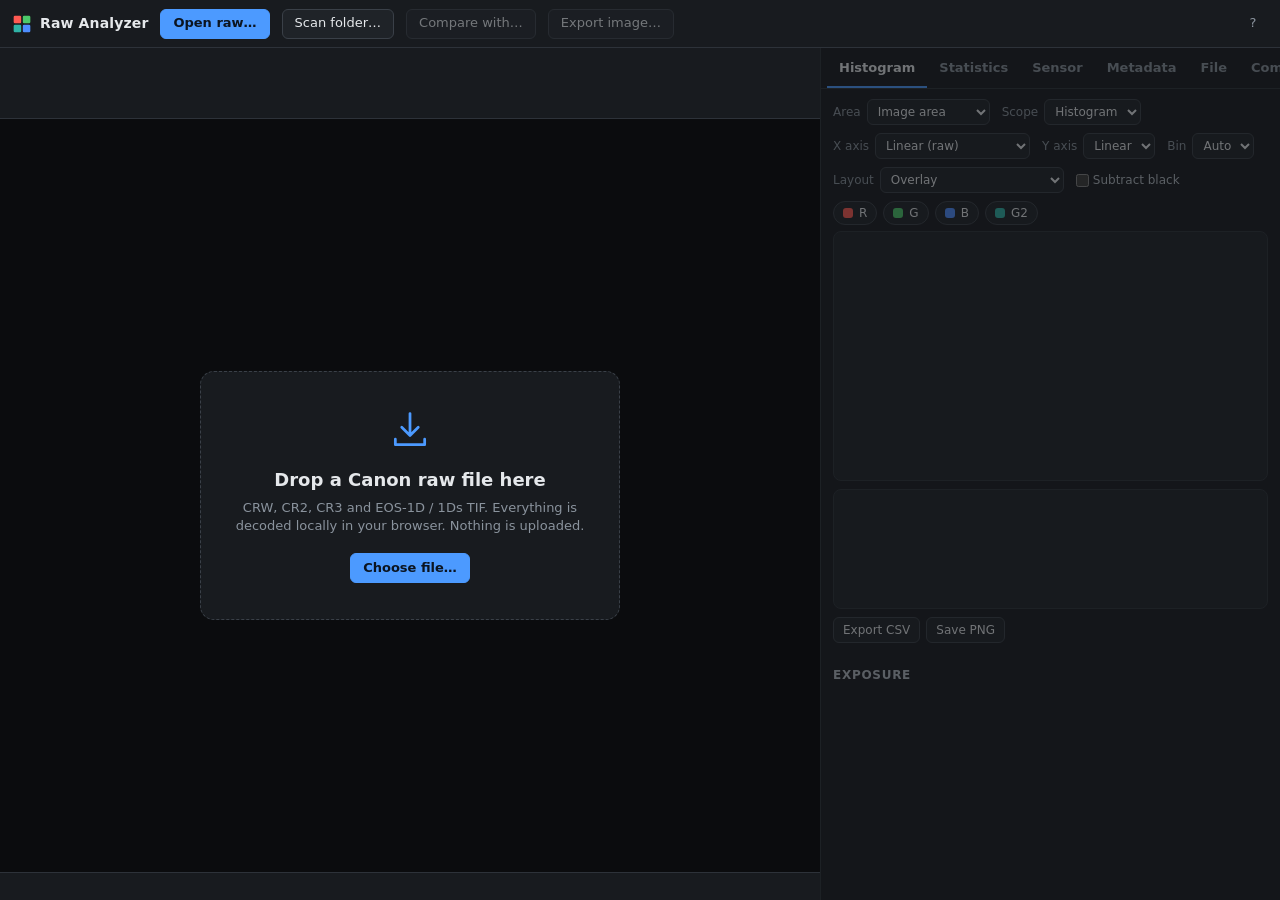
==== commit 2b66bd1e: "Split the Statistics tab, stack the waveform, toggle the dust map - New Sensor tab with the sensor e" ====
--- a/index.html
+++ b/index.html
@@ -43,6 +43,7 @@
             <option value="G">Channel G</option>
             <option value="B">Channel B</option>
             <option value="G2">Channel G2</option>
+            <option value="flat" disabled>Flat field (dust map)</option>
           </select>
         </label>
         <label class="ctl" title="Demosaicing used for the RGB view from 100% zoom, for the visible area only. Below 100% the quick view renders each 2x2 CFA block as one pixel, which already shows all the detail the screen can.">Detail &ge;100%
@@ -111,6 +112,7 @@
       <nav class="tabs" role="tablist">
         <button class="tab active" data-tab="hist" role="tab">Histogram</button>
         <button class="tab" data-tab="stats" role="tab">Statistics</button>
+        <button class="tab" data-tab="sensor" role="tab" title="Sensor estimate, banding, hot pixels, flat field and dust">Sensor</button>
         <button class="tab" data-tab="meta" role="tab">Metadata</button>
         <button class="tab" data-tab="info" role="tab">File</button>
         <button class="tab" data-tab="compare" role="tab">Compare</button>
@@ -159,6 +161,7 @@
             <select id="histLayout">
               <option value="overlay">Overlay</option>
               <option value="stacked">Per channel</option>
+              <option value="side">Per channel, side by side</option>
             </select>
           </label>
           <label class="chk"><input type="checkbox" id="histSubBlack"> Subtract black</label>
@@ -183,16 +186,37 @@
         <div class="table-wrap">
           <table class="data" id="quickStats"></table>
         </div>
+        <h3>Exposure</h3>
+        <div id="exposureNotes" class="notes"></div>
       </div>
 
       <div class="tabpane" id="tab-stats">
         <h3>Channel statistics <span class="muted" id="statsArea"></span></h3>
         <div class="table-wrap"><table class="data" id="fullStats"></table></div>
-        <h3>Exposure</h3>
-        <div id="exposureNotes" class="notes"></div>
         <h3>Shadows and noise floor <span class="muted" id="noiseSource"></span></h3>
         <div class="table-wrap"><table class="data" id="shadowStats"></table></div>
         <div id="shadowNotes" class="notes"></div>
+        <h3>Levels <span class="muted">(used for EV scale, clipping and preview)</span></h3>
+        <table class="data levels" id="levelsTable"></table>
+        <div class="row-actions">
+          <button class="btn small" id="btnLevelsReset">Reset to file values</button>
+          <button class="btn small" id="btnBlackFromMasked">Black from masked area</button>
+          <button class="btn small" id="btnWhiteFromMax">White from data max</button>
+        </div>
+        <h3>Optical black (masked pixels)</h3>
+        <div class="table-wrap"><table class="data" id="maskedStats"></table></div>
+        <button class="btn small" id="btnStatsCsv">Export statistics CSV</button>
+      </div>
+
+      <div class="tabpane" id="tab-sensor">
+        <h3>Sensor estimate <span class="muted">(photon transfer, from this image)</span></h3>
+        <div class="kv" id="ptcKv"><div class="muted">Computing&hellip;</div></div>
+        <div class="chart-wrap ptc" id="ptcWrap">
+          <canvas id="ptcCanvas"></canvas>
+          <div class="tooltip" id="ptcTip" hidden></div>
+        </div>
+        <div class="table-wrap"><table class="data" id="pushTable"></table></div>
+        <div id="ptcNotes" class="notes"></div>
         <h3>Pattern noise <span class="muted" id="patternSource">(banding)</span></h3>
         <div class="table-wrap"><table class="data" id="patternStats"></table></div>
         <div id="patternNotes" class="notes"></div>
@@ -204,24 +228,14 @@
         </div>
         <div class="table-wrap"><table class="data click" id="defectList"></table></div>
         <div id="defectNotes" class="notes"></div>
-        <h3>Sensor estimate <span class="muted">(photon transfer, from this image)</span></h3>
-        <div class="kv" id="ptcKv"><div class="muted">Computing&hellip;</div></div>
-        <div class="chart-wrap ptc" id="ptcWrap">
-          <canvas id="ptcCanvas"></canvas>
-          <div class="tooltip" id="ptcTip" hidden></div>
-        </div>
-        <div class="table-wrap"><table class="data" id="pushTable"></table></div>
-        <div id="ptcNotes" class="notes"></div>
-        <h3>Levels <span class="muted">(used for EV scale, clipping and preview)</span></h3>
-        <table class="data levels" id="levelsTable"></table>
-        <div class="row-actions">
-          <button class="btn small" id="btnLevelsReset">Reset to file values</button>
-          <button class="btn small" id="btnBlackFromMasked">Black from masked area</button>
-          <button class="btn small" id="btnWhiteFromMax">White from data max</button>
-        </div>
-        <h3>Optical black (masked pixels)</h3>
-        <div class="table-wrap"><table class="data" id="maskedStats"></table></div>
-        <button class="btn small" id="btnStatsCsv">Export statistics CSV</button>
+        <h3>Flat field <span class="muted">(vignetting and sensor dust)</span></h3>
+        <div id="flatBody"></div>
+        <div class="row-actions" id="flatActions" hidden>
+          <label class="chk"><input type="checkbox" id="showDust"> Mark dust on the image</label>
+          <button class="btn small" id="btnDustMap" title="Show the frame divided by its smoothed version, ±5% from black to white">Dust map view</button>
+          <button class="btn small" id="btnDustCsv">Export CSV</button>
+        </div>
+        <div class="table-wrap"><table class="data click" id="flatSpots"></table></div>
       </div>
 
       <div class="tabpane" id="tab-meta">
@@ -237,6 +251,17 @@
         </div>
         <div class="chart-wrap cmp" id="cmpWrap" hidden><canvas id="cmpCanvas"></canvas></div>
         <div id="cmpBody"></div>
+        <div id="cmpRatio" hidden>
+          <h3>Exposure across the frame <span class="muted">(B / A: shutter check)</span></h3>
+          <div class="chart-wrap ratio"><canvas id="cmpRatioCanvas"></canvas></div>
+          <div id="cmpRatioNotes" class="notes"></div>
+          <div class="row-actions">
+            <button class="btn small" id="btnCmpDark" title="A frame with the lens cap on at the ISO of the fast frame; it removes fixed offsets and row/column patterns">Subtract a dark frame&hellip;</button>
+            <button class="btn small" id="btnCmpDarkClear" hidden>Remove dark frame</button>
+            <span class="muted" id="cmpDarkName"></span>
+            <input id="fileInputDark" type="file" accept=".crw,.cr2,.cr3,.tif,.tiff,.CRW,.CR2,.CR3,.TIF" hidden>
+          </div>
+        </div>
       </div>
 
       <div class="tabpane" id="tab-info">
@@ -320,6 +345,9 @@
       <li>All statistics are computed on the undemosaiced raw values. The quick preview shows each 2x2 CFA block as
         one pixel. From 100% zoom the visible area is demosaiced with the algorithm chosen under <b>Detail &ge;100%</b>
         (AHD by default; PPG and bilinear are faster), computed on several CPU threads.</li>
+      <li><b>Waveform</b> (Histogram tab, Scope) shows the raw levels per image column; Per channel gives a parade.</li>
+      <li><b>Flat field</b>: shoot an evenly lit, out-of-focus surface at f/16 to f/22 to check vignetting and sensor dust
+        (Statistics tab, View: Flat field). Compare two such frames at different shutter speeds to check the shutter.</li>
       <li><b>Export image</b> saves the image with the current white balance and exposure as JPEG, PNG or 16-bit
         TIFF, in sRGB or Adobe RGB with an embedded ICC profile, or the raw data as DNG for other raw converters.</li>
       <li>Supported: Canon CRW (CIFF), CR2, CR3 (lossless and C-RAW), EOS-1D / 1Ds TIF.</li>
@@ -348,6 +376,7 @@
   <script src="js/app/analysis.js"></script>
   <script src="js/app/histogram.js"></script>
   <script src="js/app/waveform.js"></script>
+  <script src="js/app/flatfield.js"></script>
   <script src="js/app/viewer.js"></script>
   <script src="js/app/main.js"></script>
 </body>
--- a/css/app.css
+++ b/css/app.css
@@ -68,6 +68,7 @@
 }
 .btn:hover { background: var(--panel-3); }
 .btn:disabled { opacity: .45; cursor: default; }
+.btn.active { border-color: var(--accent); color: var(--text); background: var(--panel-3); }
 .btn:disabled:hover { background: var(--panel-2); }
 .btn:focus-visible, .tool:focus-visible, select:focus-visible, input:focus-visible { outline: 2px solid var(--accent); outline-offset: 1px; }
 .btn.primary { background: var(--accent); border-color: var(--accent); color: var(--accent-ink); font-weight: 600; }
@@ -172,6 +173,7 @@
 .chart-wrap.stacked { height: 380px; }
 .chart-wrap.small { height: 120px; margin-top: 8px; }
 .chart-wrap.wave { height: 380px; background: #07080a; }
+.chart-wrap.wave.tall { height: 640px; }
 .chart-wrap.ptc { height: 210px; margin: 8px 0; }
 table.data td.good { color: var(--ch-g); }
 .chart-wrap canvas { width: 100%; height: 100%; display: block; }
@@ -204,6 +206,7 @@
 table.data.cmp td { white-space: normal; overflow-wrap: anywhere; }
 table.data.cmp tr.sec td { color: var(--muted); font-weight: 600; padding-top: 12px; text-align: left; }
 .chart-wrap.cmp { height: 170px; margin: 8px 0; }
+.chart-wrap.ratio { height: 160px; margin: 8px 0; }
 table.data.click tbody tr:hover td { background: var(--panel-3); }
 table.levels input { width: 76px; height: 24px; text-align: right; background: var(--panel-2); border: 1px solid var(--border-strong); border-radius: 5px; color: var(--text); font-family: var(--mono); font-size: 12px; padding: 0 5px; }
 .row-actions { display: flex; flex-wrap: wrap; gap: 6px; margin: 8px 0; }
